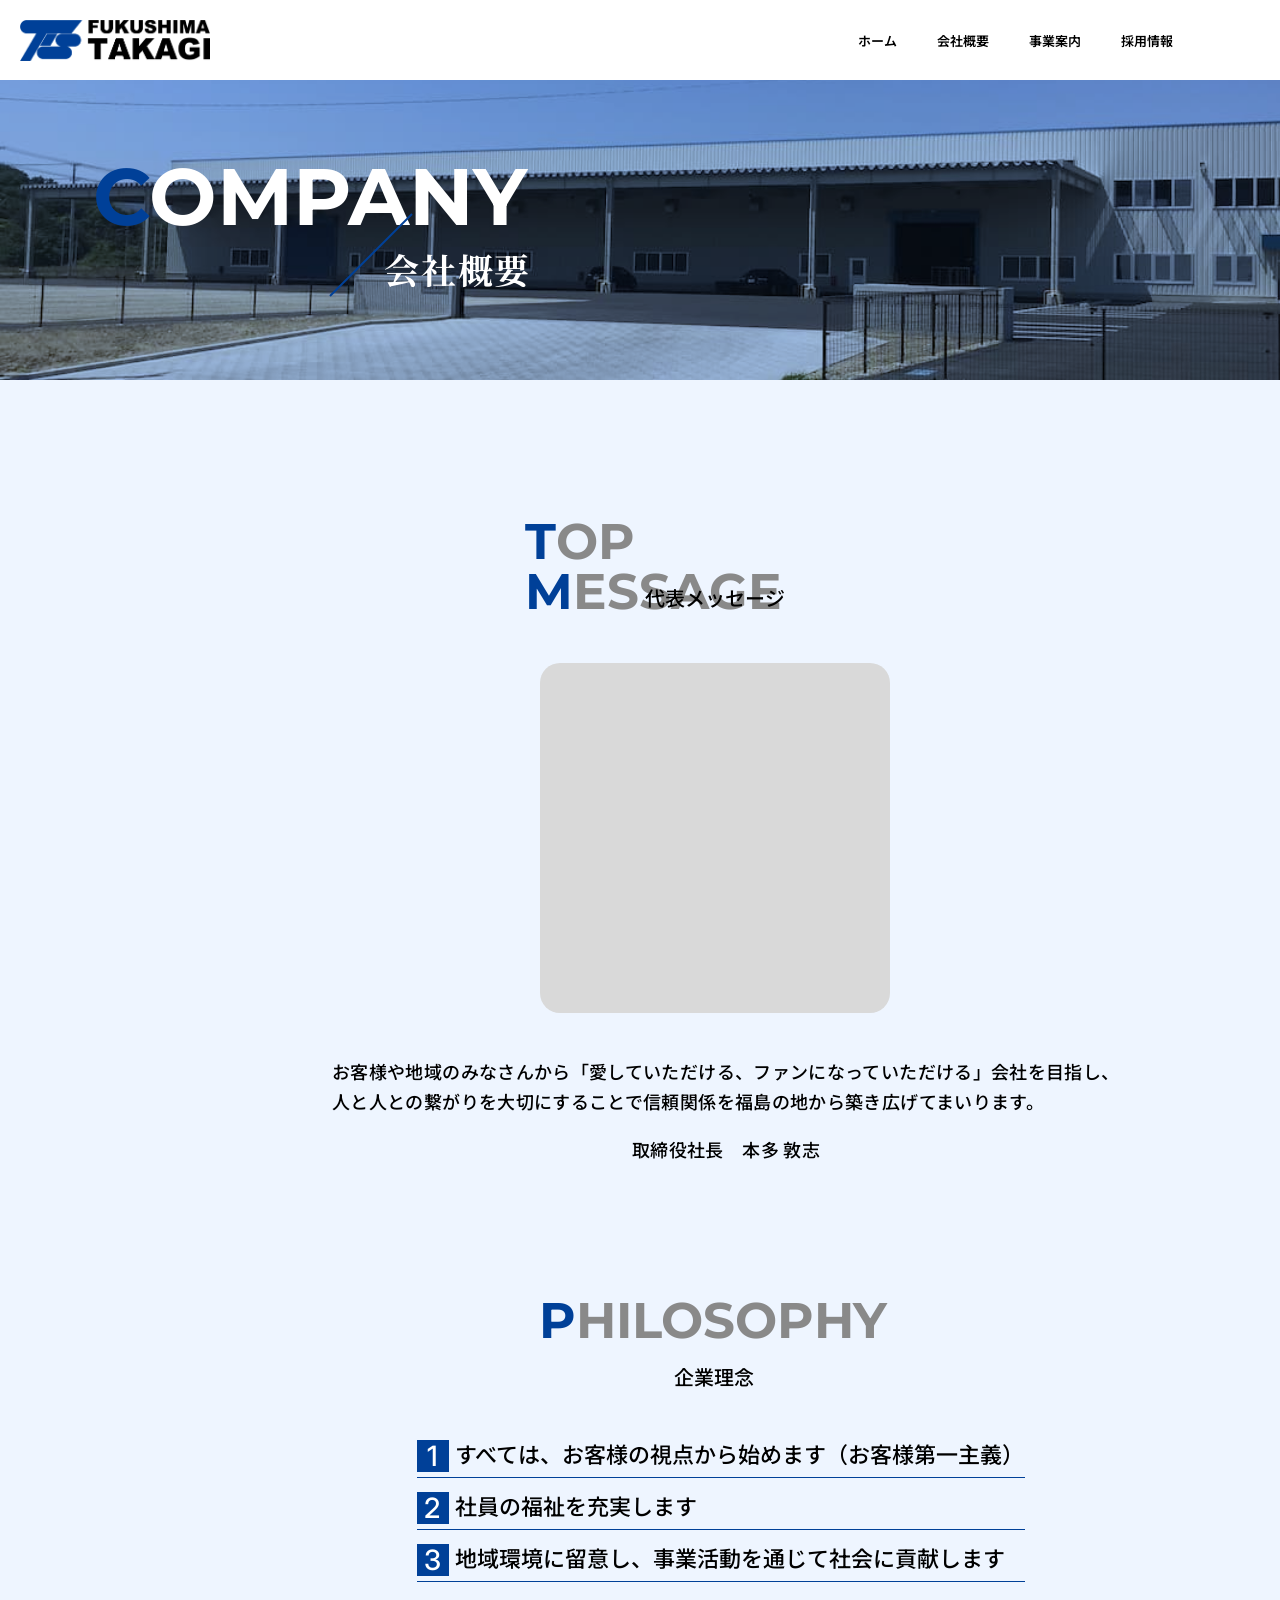
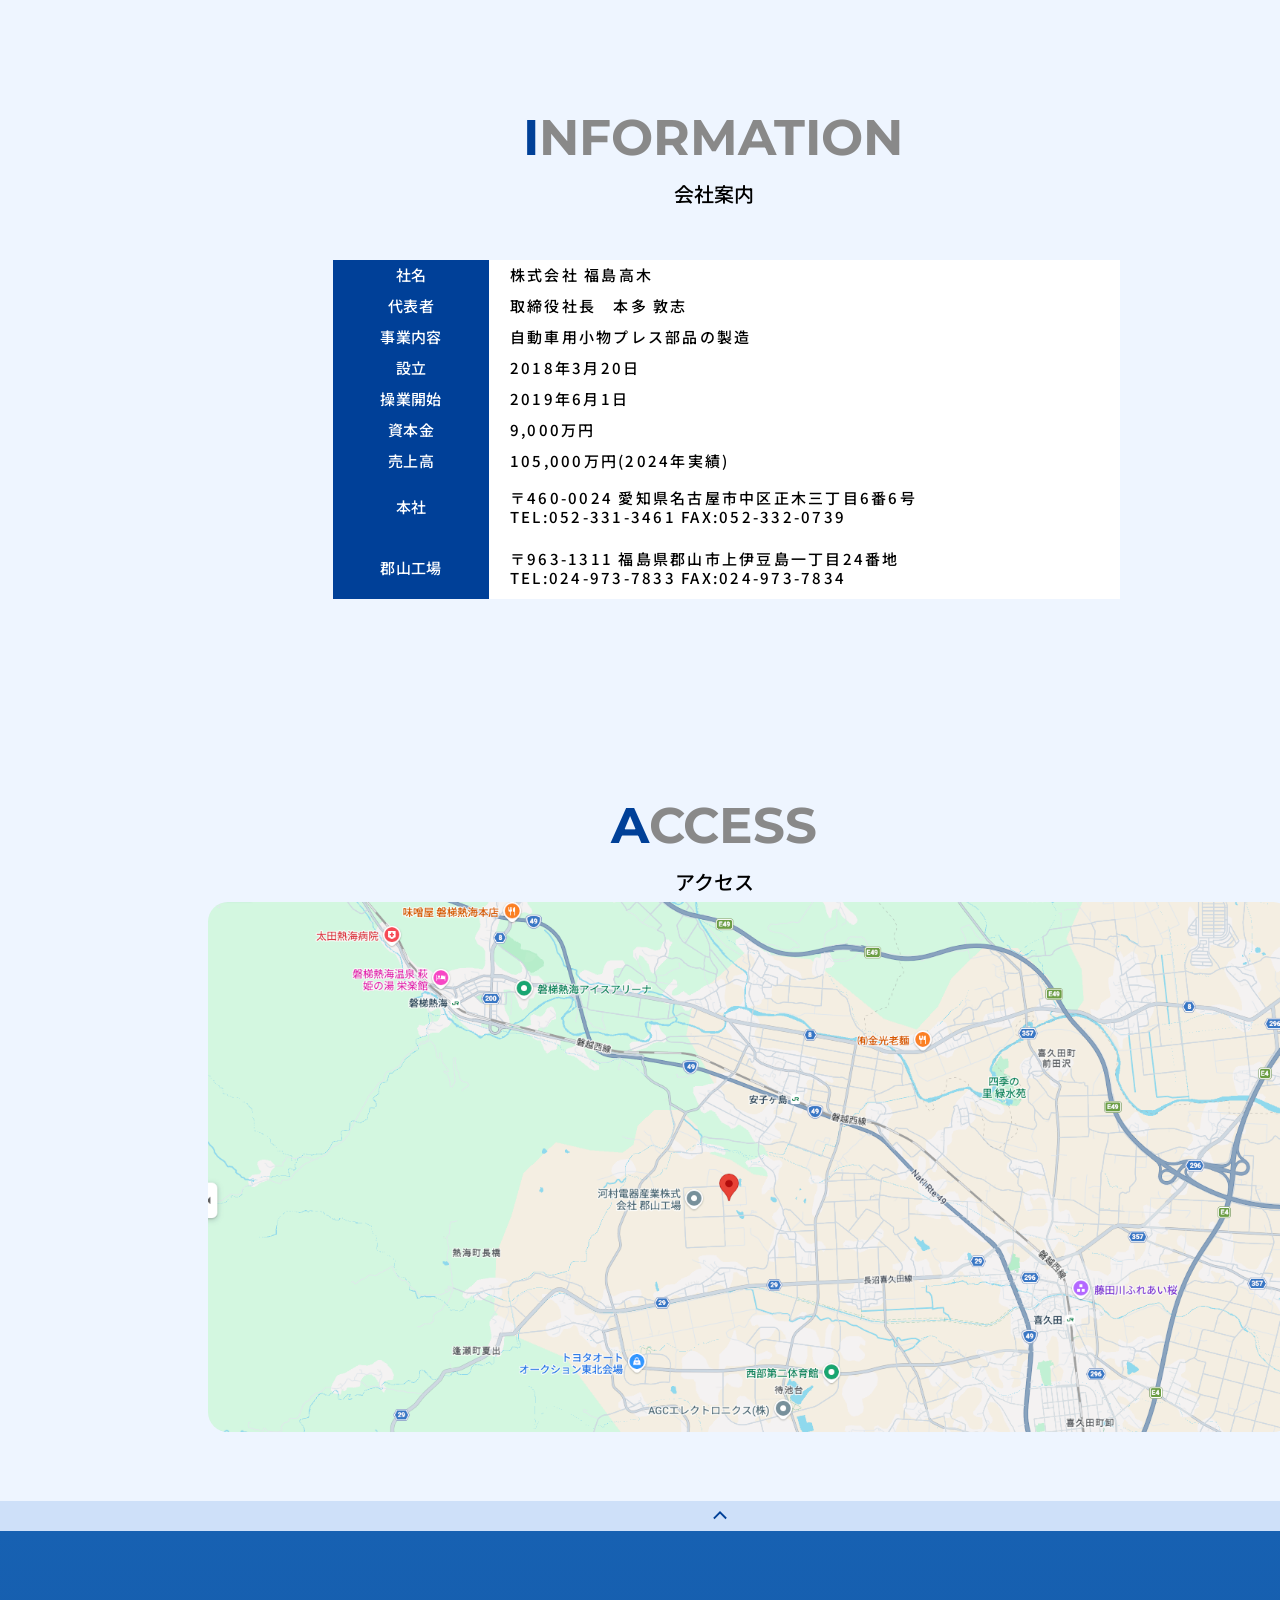
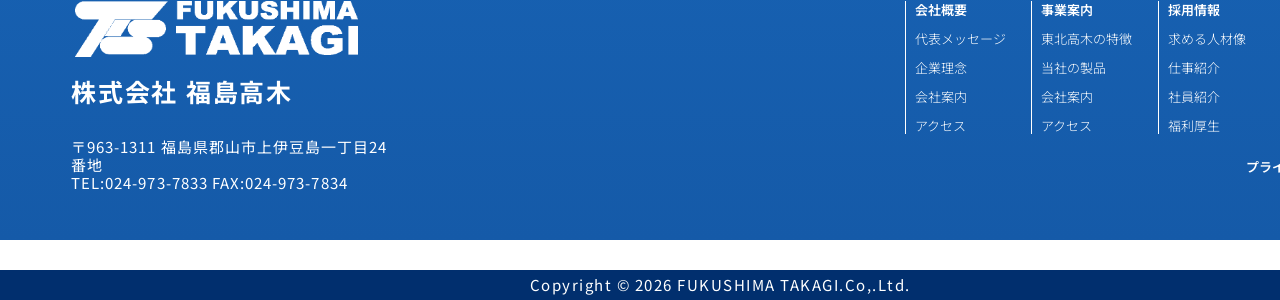
==== company.html @ 36859e25 "Add 3 subpages: company / business / recruit - company.html (会社概要): TOP MESSAGE, PHILOSOPHY (3 items" ====
<!DOCTYPE html>
<html lang="ja">
<head>
<meta charset="UTF-8">
<meta name="viewport" content="width=1440">
<title>会社概要 | 株式会社 福島高木</title>
<link rel="preconnect" href="https://fonts.googleapis.com">
<link rel="preconnect" href="https://fonts.gstatic.com" crossorigin>
<link href="https://fonts.googleapis.com/css2?family=Inter:wght@400;500&family=Montserrat:wght@400;600;700&family=Noto+Sans+JP:wght@300;400;500;700&family=Noto+Serif+JP:wght@700&display=swap" rel="stylesheet">
<link rel="stylesheet" href="style.css">
<link rel="stylesheet" href="company.css">
</head>
<body>

<div class="page page--company">

  <!-- ===== Header ===== -->
  <header class="hd">
    <a href="index.html"><img class="hd__logo" src="assets/logo.png" alt="FUKUSHIMA TAKAGI"></a>
    <nav class="hd__nav">
      <a href="index.html" style="left:857.5px;">ホーム</a>
      <a href="company.html" style="left:936.5px;">会社概要</a>
      <a href="business.html" style="left:1028.5px;">事業案内</a>
      <a href="recruit.html" style="left:1120.5px;">採用情報</a>
    </nav>
    <a href="#" class="hd__contact">お問い合わせ</a>
  </header>

  <!-- ===== COMPANY title section (y=80-380, h=300) ===== -->
  <section class="page-hero">
    <img class="page-hero__bg" src="assets/hero.jpg" alt="">
    <div class="page-hero__overlay"></div>
    <h1 class="title title--on-image" style="left:93px;top:77px;width:437px;height:145px;">
      <span class="title__en title__en--50"><i>C</i>OMPANY</span>
      <svg class="title__slash" viewBox="0 0 82 82" preserveAspectRatio="none" style="left:237px;top:57px;"><line x1="0" y1="82" x2="82" y2="0" stroke="#004098" stroke-width="2"/></svg>
      <span class="title__jp title__jp--white" style="left:291px;top:95px;">会社概要</span>
    </h1>
  </section>

  <!-- ===== Content area (light blue bg, y=380-3131) ===== -->
  <section class="content-bg"></section>

  <!-- TOP MESSAGE (y=517+) -->
  <h2 class="subtitle" style="left:525px;top:517px;width:379px;">
    <span class="subtitle__en"><i>T</i>OP <i>M</i>ESSAGE</span>
  </h2>
  <p class="subtitle__jp" style="left:525px;top:588px;width:379px;">代表メッセージ</p>

  <!-- Photo + body -->
  <div class="photo-square" style="left:540px;top:663px;width:350px;height:350px;"></div>

  <p class="body-text" style="left:332px;top:1056px;width:789px;font-size:18px;line-height:30px;letter-spacing:0.02em;color:#000;">
    お客様や地域のみなさんから「愛していただける、ファンになっていただける」会社を目指し、人と人との繋がりを大切にすることで信頼関係を福島の地から築き広げてまいります。
  </p>

  <p class="signature" style="left:632px;top:1134px;width:188px;font-size:18px;line-height:30px;letter-spacing:0.02em;color:#000;">取締役社長　本多 敦志</p>

  <!-- PHILOSOPHY (y=1296+) -->
  <h2 class="subtitle" style="left:539px;top:1296px;width:350px;">
    <span class="subtitle__en"><i>P</i>HILOSOPHY</span>
  </h2>
  <p class="subtitle__jp" style="left:539px;top:1367px;width:350px;">企業理念</p>

  <div class="philosophy-list">
    <div class="philosophy-row" style="top:1432px;">
      <span class="philosophy-num">1</span>
      <span class="philosophy-text">すべては、お客様の視点から始めます（お客様第一主義）</span>
      <div class="philosophy-line"></div>
    </div>
    <div class="philosophy-row" style="top:1484px;">
      <span class="philosophy-num">2</span>
      <span class="philosophy-text">社員の福祉を充実します</span>
      <div class="philosophy-line"></div>
    </div>
    <div class="philosophy-row" style="top:1536px;">
      <span class="philosophy-num">3</span>
      <span class="philosophy-text">地域環境に留意し、事業活動を通じて社会に貢献します</span>
      <div class="philosophy-line"></div>
    </div>
  </div>

  <!-- INFORMATION (y=1713+) -->
  <h2 class="subtitle" style="left:523px;top:1713px;width:382px;">
    <span class="subtitle__en"><i>I</i>NFORMATION</span>
  </h2>
  <p class="subtitle__jp" style="left:523px;top:1784px;width:382px;">会社案内</p>

  <table class="info-table" style="left:332px;top:1859px;width:788px;">
    <tr><td class="info-table__label">社名</td><td class="info-table__val">株式会社 福島高木</td></tr>
    <tr><td class="info-table__label">代表者</td><td class="info-table__val">取締役社長　本多 敦志</td></tr>
    <tr><td class="info-table__label">事業内容</td><td class="info-table__val">自動車用小物プレス部品の製造</td></tr>
    <tr><td class="info-table__label">設立</td><td class="info-table__val">2018年3月20日</td></tr>
    <tr><td class="info-table__label">操業開始</td><td class="info-table__val">2019年6月1日</td></tr>
    <tr><td class="info-table__label">資本金</td><td class="info-table__val">9,000万円</td></tr>
    <tr><td class="info-table__label">売上高</td><td class="info-table__val">105,000万円(2024年実績)</td></tr>
    <tr class="info-table__tall"><td class="info-table__label">本社</td><td class="info-table__val">〒460-0024 愛知県名古屋市中区正木三丁目6番6号<br>TEL:052-331-3461 FAX:052-332-0739</td></tr>
    <tr class="info-table__tall"><td class="info-table__label">郡山工場</td><td class="info-table__val">〒963-1311 福島県郡山市上伊豆島一丁目24番地<br>TEL:024-973-7833 FAX:024-973-7834</td></tr>
  </table>

  <!-- ACCESS (y=2401+) -->
  <h2 class="subtitle subtitle--center" style="left:610px;top:2401px;width:208px;">
    <span class="subtitle__en"><i>A</i>CCESS</span>
  </h2>
  <p class="subtitle__jp" style="left:610px;top:2472px;width:208px;text-align:center;">アクセス</p>

  <img class="access-map" src="assets/map.png" alt="" style="left:208px;top:2502px;width:1085px;height:530px;">

  <p class="access-addr" style="left:220px;top:2952px;width:1000px;font-size:22px;line-height:1;letter-spacing:0.07em;color:#000;text-align:center;">
    〒963-1311 福島県郡山市上伊豆島一丁目24番地　TEL:024-973-7833 FAX:024-973-7834
  </p>

  <!-- Page-top bar -->
  <div class="pagetop" style="top:3101px;">
    <svg viewBox="0 0 24 24" xmlns="http://www.w3.org/2000/svg"><path d="M6 14l6-6 6 6" stroke="#004098" stroke-width="2" fill="none" stroke-linecap="square"/></svg>
  </div>

  <!-- Footer -->
  <footer class="ft" style="top:3131px;">
    <img class="ft__logo" src="assets/logo.png" alt="">
    <p class="ft__company">株式会社 福島高木</p>
    <p class="ft__addr">〒963-1311 福島県郡山市上伊豆島一丁目24番地<br>TEL:024-973-7833 FAX:024-973-7834</p>
    <div class="ft__col" style="left:915px;"><h4>会社概要</h4><a>代表メッセージ</a><a>企業理念</a><a>会社案内</a><a>アクセス</a></div>
    <div class="ft__col" style="left:1041px;"><h4>事業案内</h4><a>東北高木の特徴</a><a>当社の製品</a><a>会社案内</a><a>アクセス</a></div>
    <div class="ft__col" style="left:1168px;"><h4>採用情報</h4><a>求める人材像</a><a>仕事紹介</a><a>社員紹介</a><a>福利厚生</a></div>
    <div class="ft__col ft__col--short" style="left:1294px;"><h4>募集要項</h4><a>応募フォーム</a><a>仕事紹介</a></div>
    <a href="#" class="ft__privacy">プライバシーポリシー</a>
  </footer>
  <div class="copyright" style="top:3470px;">Copyright © 2026 FUKUSHIMA TAKAGI.Co,.Ltd.</div>

</div>
</body>
</html>
---- style.css ----
/* Reset */
*,*::before,*::after { box-sizing: border-box; margin: 0; padding: 0; }
a { color: inherit; text-decoration: none; }
img { display: block; max-width: 100%; }
ul, li { list-style: none; }

:root {
  --brand: #004098;
  --gray-letter: #898989;
  --bg-light: #CEE0F9;
  --bg-business-overlay: #135CC1;
  --copyright-bg: #012F6E;
}

html, body { background: #fff; }
body {
  font-family: 'Noto Sans JP', 'Hiragino Kaku Gothic ProN', sans-serif;
  -webkit-font-smoothing: antialiased;
  color: #000;
  font-weight: 500;
}

.page {
  position: relative;
  width: 1440px;
  height: 3575px;
  margin: 0 auto;
  overflow: hidden;
  background: #fff;
}

/* ===== Header (y=0-80) ===== */
.hd {
  position: absolute;
  left: 0; top: 0;
  width: 1440px;
  height: 80px;
  background: #fff;
  z-index: 10;
}
.hd__logo {
  position: absolute;
  left: 30px;
  top: 20px;
  width: 190px;
  height: 41px;
  object-fit: contain;
}
.hd__nav a {
  position: absolute;
  top: 31.5px;
  font-family: 'Hiragino Kaku Gothic ProN', 'Noto Sans JP', sans-serif;
  font-weight: 600;
  font-size: 13px;
  line-height: 17px;
  color: #000;
  letter-spacing: 0;
}
.hd__contact {
  position: absolute;
  left: 1290px;
  top: 0;
  width: 150px;
  height: 80px;
  background: var(--brand);
  color: #fff;
  font-family: 'Hiragino Kaku Gothic ProN', 'Noto Sans JP', sans-serif;
  font-weight: 600;
  font-size: 13px;
  display: flex;
  align-items: center;
  justify-content: center;
  letter-spacing: 0;
}

/* ===== Hero (y=80, h=660) ===== */
.hero {
  position: absolute;
  left: 0; top: 80px;
  width: 1440px;
  height: 660px;
  overflow: hidden;
}
.hero__img {
  position: absolute;
  left: 0; top: 0;
  width: 1440px;
  height: 660px;
  object-fit: cover;
}
.hero__title {
  position: absolute;
  left: 278px;
  top: 349px;
  width: 885px;
  height: 110px;
  font-family: 'Montserrat', sans-serif;
  font-weight: 600;
  font-size: 90px;
  line-height: 1;
  color: rgba(255, 255, 255, 0.7);
  letter-spacing: 0;
  text-align: center;
  white-space: nowrap;
}
.hero__sub {
  position: absolute;
  left: 464px;
  top: 474px;
  width: 512px;
  height: 42px;
  font-family: 'Inter', 'Noto Sans JP', sans-serif;
  font-weight: 400;
  font-size: 35px;
  line-height: 0.999;
  color: #fff;
  letter-spacing: 0.25em;
  text-align: center;
  white-space: nowrap;
}

/* ===== Section title (MESSAGE / BUSINESS / NEWS / RECRUITMENT) ===== */
.title {
  position: absolute;
  font-weight: normal;
  line-height: 1;
}
.title__en {
  position: absolute;
  left: 0;
  top: 0;
  font-family: 'Montserrat', sans-serif;
  font-weight: 700;
  font-size: 80px;
  line-height: 1;
  letter-spacing: 0;
  color: var(--gray-letter);
  white-space: nowrap;
}
.title__en i {
  font-style: normal;
  color: var(--brand);
}
.title--on-image .title__en { color: #fff; }
.title--on-image .title__en i { color: var(--brand); }
.title__slash {
  position: absolute;
  width: 82px;
  height: 82px;
  overflow: visible;
}
.title__jp {
  position: absolute;
  font-family: 'Noto Serif JP', serif;
  font-weight: 700;
  font-size: 35px;
  line-height: 1;
  letter-spacing: 0.05em;
  color: var(--brand);
  white-space: nowrap;
}
.title__jp--white { color: #fff; }

/* ===== MESSAGE (y=740, h=685) ===== */
.sec-message {
  position: absolute;
  left: 0; top: 740px;
  width: 1440px;
  height: 685px;
  background: var(--bg-light);
}
.sec-message__photo-back {
  position: absolute;
  left: 738px;
  top: 97px;     /* abs (738,837). section starts y=740. */
  width: 702px;
  height: 434px;
  border-radius: 20px;
  object-fit: cover;
  z-index: 1;
}
.sec-message__photo-front {
  position: absolute;
  left: 563px;
  top: 192px;    /* abs (563,932). section starts y=740. */
  width: 279px;
  height: 393px;
  border-radius: 20px;
  object-fit: cover;
  z-index: 2;
}
.sec-message .title { left: 93px; top: 76px; /* 816-740=76 */ width: 408px; height: 220px; }
.sec-message .title .title__en { left: 0; top: 0; /* abs (93,816) */ }
.sec-message .title .title__slash { left: 143px; top: 57px; /* abs (236,873) */ }
.sec-message .title .title__jp { left: 189px; top: 95px; /* abs (282,911) */ }

.sec-message__body {
  position: absolute;
  left: 93px;
  top: 258px;     /* 998-740=258 */
  width: 408px;
  height: 180px;
  font-family: 'Noto Sans JP', sans-serif;
  font-weight: 500;
  font-size: 15px;
  line-height: 30px;
  letter-spacing: 0.02em;
  color: #000;
}

/* ===== BUSINESS (y=1425, h=617) ===== */
.sec-business {
  position: absolute;
  left: 0; top: 1425px;
  width: 1440px;
  height: 617px;
  overflow: hidden;
}
.sec-business__bg {
  position: absolute;
  left: 0; top: 0;
  width: 1440px;
  height: 617px;
  object-fit: cover;
}
.sec-business__overlay {
  position: absolute;
  inset: 0;
  background: var(--bg-business-overlay);
  opacity: 0.4;
}
.sec-business .title { left: 93px; top: 79px; /* 1504-1425=79 */ width: 422px; height: 220px; }
.sec-business .title .title__en { left: 0; top: 0; /* abs (93,1504) */ }
.sec-business .title .title__slash { left: 206px; top: 61px; /* abs (299,1565) */ }
.sec-business .title .title__jp { left: 275px; top: 95px; /* abs (368,1599) */ }

.sec-business__lead {
  position: absolute;
  left: 98px;
  top: 264px;        /* 1689-1425=264 */
  width: 566px;
  height: 88px;
  font-family: 'Noto Sans JP', sans-serif;
  font-weight: 700;
  font-size: 30px;
  line-height: 1;
  letter-spacing: 0;
  color: #fff;
}
.sec-business__lead br { line-height: 1; }
.sec-business__lead {
  /* Use two lines via <br>; with line-height 1, lines stack at 30px which is too tight. The fig has h=88 = ~30 + ~30 = need gap. */
  line-height: 1.45;
}
.sec-business__body {
  position: absolute;
  left: 98px;
  top: 379px;       /* 1804-1425=379 */
  width: 662px;
  height: 60px;
  font-family: 'Noto Sans JP', sans-serif;
  font-weight: 500;
  font-size: 15px;
  line-height: 30px;
  letter-spacing: 0.02em;
  color: #fff;
}

/* ===== NEWS (y=2042, h=600) ===== */
.sec-news {
  position: absolute;
  left: 0; top: 2042px;
  width: 1440px;
  height: 600px;
  background: #fff;
}
.sec-news .title { left: 590px; top: 78px; /* 2120-2042=78 */ width: 261px; height: 220px; }
.sec-news .title .title__en { left: 0; top: 0; /* abs (590,2120) */ }
.sec-news .title .title__slash { left: 46px; top: 64px; /* abs (636,2184) */ }
.sec-news .title .title__jp { left: 116px; top: 98px; /* abs (706,2218) */ }

.news-list {
  position: relative;
}
.news-list li {
  position: absolute;
  left: 232.5px;
  width: 953.5px;   /* arrow at 1186; arrow w=24; right edge 1210, but list area roughly 232 to 1186 = 953 */
  height: 25px;
}
.pill {
  position: absolute;
  left: 0;
  top: 0;
  width: 107px;
  height: 25px;
  background: var(--brand);
  color: #fff;
  border-radius: 2px;
  display: flex;
  align-items: center;
  justify-content: center;
  font-family: 'Montserrat', sans-serif;
  font-weight: 400;
  font-size: 12px;
  letter-spacing: 0;
}
.news-txt {
  position: absolute;
  left: 119px;          /* 351.5-232.5=119 */
  top: 0;
  height: 26px;
  width: 561px;
  font-family: 'Noto Sans JP', sans-serif;
  font-weight: 500;
  font-size: 17px;
  line-height: 26px;
  letter-spacing: 0;
  color: #000;
  white-space: nowrap;
  overflow: hidden;
  text-overflow: ellipsis;
}
.news-arrow {
  position: absolute;
  left: 953.5px;     /* 1186-232.5 */
  top: 0;
  width: 24px;
  height: 24px;
  background: url("data:image/svg+xml;utf8,<svg xmlns='http://www.w3.org/2000/svg' viewBox='0 0 24 24'><path d='M4 12h15M13 5l7 7-7 7' stroke='%23000' stroke-width='1.6' fill='none'/></svg>") center/contain no-repeat;
}
/* Divider lines between news items */
.sec-news .news-list li::before {
  content: "";
  position: absolute;
  left: -118px;     /* extend slightly left and right */
  right: -25px;
  top: -10px;
  height: 1px;
  background: var(--brand);
  opacity: 0.35;
}
.sec-news .news-list li:last-child::after {
  content: "";
  position: absolute;
  left: -118px;
  right: -25px;
  bottom: -20px;
  height: 1px;
  background: var(--brand);
  opacity: 0.35;
}

/* ===== RECRUITMENT (y=2642, h=564) ===== */
.sec-recruit {
  position: absolute;
  left: 0; top: 2642px;
  width: 1440px;
  height: 564px;
  overflow: hidden;
}
.sec-recruit__bg {
  position: absolute;
  left: 0; top: 0;
  width: 1440px;
  height: 564px;
  object-fit: cover;
}
.sec-recruit__overlay {
  position: absolute;
  inset: 0;
  background: var(--bg-business-overlay);
  opacity: 0.4;
}
.sec-recruit .title { left: 94px; top: 79px; /* 2721-2642=79 */ width: 613px; height: 220px; }
.sec-recruit .title .title__en { left: 0; top: 0; /* abs (94,2721) */ }
.sec-recruit .title .title__slash { left: 398px; top: 64px; /* abs (492,2785) */ }
.sec-recruit .title .title__jp { left: 467px; top: 98px; /* abs (561,2819) */ }

.sec-recruit__body {
  position: absolute;
  left: 98px;
  top: 277px;       /* 2919-2642=277 */
  width: 630px;
  height: 109px;
  font-family: 'Noto Sans JP', sans-serif;
  font-weight: 500;
  font-size: 15px;
  line-height: 30px;
  letter-spacing: 0.02em;
  color: #fff;
}

/* ===== Buttons ===== */
.btn {
  position: absolute;
  width: 284px;
  height: 54px;
  display: flex;
  align-items: center;
  font-family: 'Noto Sans JP', sans-serif;
  font-weight: 700;
  font-size: 17px;
  letter-spacing: 0.1em;
  z-index: 5;
}
.btn span {
  position: absolute;
  left: 88px;     /* (181-93) for MESSAGE button */
  height: 20px;
  line-height: 20px;
}
.btn svg {
  position: absolute;
  left: 172px;    /* (265-93) */
  top: 15px;
  width: 24px;
  height: 24px;
}
.btn-blue {
  background: var(--brand);
  color: #fff;
}
.btn-white {
  background: #fff;
  color: var(--brand);
}
.btn-white svg path { stroke: var(--brand); }

/* ===== Page top (y=3206, h=30) ===== */
.pagetop {
  position: absolute;
  left: 0; top: 3206px;
  width: 1440px;
  height: 30px;
  background: var(--bg-light);
  display: flex;
  align-items: center;
  justify-content: center;
}
.pagetop svg { width: 22px; height: 22px; }

/* ===== Footer (y=3236, h=309) ===== */
.ft {
  position: absolute;
  left: 0; top: 3236px;
  width: 1440px;
  height: 309px;
  background: #1864B3;   /* approximate medium-blue between #135CC1 and #004098 */
  background: linear-gradient(180deg, #1761B2 0%, #155AA8 100%);
  color: #fff;
  font-family: 'Noto Sans JP', sans-serif;
}
.ft__logo {
  position: absolute;
  left: 75px;
  top: 70px;       /* abs (75, 3306) - 3236 = 70 */
  width: 283px;
  height: 56px;
  filter: brightness(0) invert(1);
}
.ft__company {
  position: absolute;
  left: 71px;
  top: 148px;      /* (3384-3236) */
  width: 320px;
  height: 37px;
  font-weight: 700;
  font-size: 25px;
  line-height: 1;
  letter-spacing: 0.07em;
  color: #fff;
  white-space: nowrap;
}
.ft__addr {
  position: absolute;
  left: 71px;
  top: 207px;      /* (3443-3236) */
  width: 320px;
  font-weight: 400;
  font-size: 15px;
  line-height: 18px;
  letter-spacing: 0.07em;
  color: #fff;
}
.ft__col {
  position: absolute;
  top: 70px;        /* heading at y=3306 */
  width: 91px;
}
.ft__col::before {
  /* White vertical bar 1px, height 133px (75px for 4th col), at left:-10px (915-905=10, 1041-1031=10, 1168-1158=10, 1294-1284=10) */
  content: "";
  position: absolute;
  left: -10px;
  top: 0;
  width: 1px;
  height: 133px;
  background: #fff;
}
.ft__col--short::before { height: 75px; }
.ft__col h4 {
  font-family: 'Hiragino Kaku Gothic ProN', 'Noto Sans JP', sans-serif;
  font-weight: 600;
  font-size: 13px;
  line-height: 17px;
  letter-spacing: 0;
  color: #fff;
  margin: 0;
}
.ft__col a {
  display: block;
  font-family: 'Hiragino Kaku Gothic ProN', 'Noto Sans JP', sans-serif;
  font-weight: 300;
  font-size: 13px;
  line-height: 17px;
  letter-spacing: 0;
  color: #fff;
  margin-top: 12px;    /* 3335-3306=29 = 17+12 line spacing */
}
.ft__privacy {
  position: absolute;
  left: 1246px;
  top: 227px;      /* (3463-3236) */
  width: 170px;
  height: 17px;
  font-family: 'Hiragino Kaku Gothic ProN', 'Noto Sans JP', sans-serif;
  font-weight: 600;
  font-size: 13px;
  line-height: 17px;
  letter-spacing: 0;
  color: #fff;
  white-space: nowrap;
}

/* ===== Copyright bar (y=3545, h=30) ===== */
.copyright {
  position: absolute;
  left: 0; top: 3545px;
  width: 1440px;
  height: 30px;
  background: var(--copyright-bg);
  font-family: 'Noto Sans JP', sans-serif;
  font-weight: 400;
  font-size: 15px;
  line-height: 30px;
  letter-spacing: 0.1em;
  color: #fff;
  text-align: center;
}

/* ===== Responsive scaling ===== */
@media (max-width: 1500px) {
  body { overflow-x: auto; }
}
---- company.css ----
/* ===== Company page (002_会社概要) overrides ===== */

.page--company {
  height: 3500px;
}

/* Company-page header has different x positions (nav starts earlier) */
.page--company .hd__logo { left: 20px; }
/* nav items use inline left from HTML */

/* Page hero (white frame with image bg + blue 0.4 multiply overlay) */
.page-hero {
  position: absolute;
  left: 0; top: 80px;
  width: 1440px; height: 300px;
  overflow: hidden;
}
.page-hero__bg {
  position: absolute; inset: 0;
  width: 100%; height: 100%;
  object-fit: cover;
}
.page-hero__overlay {
  position: absolute; inset: 0;
  background: rgb(19, 92, 193);
  opacity: 0.4;
  mix-blend-mode: multiply;
}

/* Page-hero title (e.g., "COMPANY") - 50% style: 80px Montserrat Bold, blue first letter, rest white */
.page-hero .title { z-index: 2; }
.page-hero .title__en {
  font-size: 80px;
  color: #fff;
}
.page-hero .title__en i { color: #004098; }
.page-hero .title__jp { color: #fff; }

/* Content bg */
.content-bg {
  position: absolute;
  left: 0; top: 380px;
  width: 1440px;
  height: 2751px;
  background: #EEF5FF;
}

/* Section subtitles (TOP MESSAGE / PHILOSOPHY / INFORMATION / ACCESS) */
.subtitle {
  position: absolute;
  font-family: 'Montserrat', sans-serif;
  font-weight: 700;
  font-size: 50px;
  line-height: 1;
  letter-spacing: 0;
  margin: 0;
}
.subtitle__en { color: #898989; }
.subtitle__en i { color: #004098; font-style: normal; }

.subtitle--center {
  text-align: center;
}
.subtitle--center .subtitle__en { display: block; text-align: center; }

.subtitle__jp {
  position: absolute;
  font-family: 'Noto Sans JP', sans-serif;
  font-weight: 500;
  font-size: 20px;
  line-height: 1;
  letter-spacing: 0;
  color: #000;
  text-align: center;
  margin: 0;
}

/* Photo square placeholder */
.photo-square {
  position: absolute;
  background: #d9d9d9;
  border-radius: 20px;
}

/* Body / signature */
.body-text, .signature {
  position: absolute;
  margin: 0;
  font-family: 'Noto Sans JP', sans-serif;
  font-weight: 500;
}

/* Philosophy rows */
.philosophy-list {
  position: relative;
}
.philosophy-row {
  position: absolute;
  left: 416px;
  width: 609px;
  height: 43px;
}
.philosophy-num {
  position: absolute;
  left: 1px;
  top: 8px;
  width: 32px;
  height: 32px;
  background: #004098;
  color: #fff;
  font-family: 'Inter', sans-serif;
  font-weight: 500;
  font-size: 28px;
  line-height: 32px;
  text-align: center;
  letter-spacing: 0.05em;
}
.philosophy-text {
  position: absolute;
  left: 39px;
  top: 0;
  height: 43px;
  font-family: 'Noto Sans JP', sans-serif;
  font-weight: 500;
  font-size: 22px;
  line-height: 43px;
  letter-spacing: 0;
  color: #000;
  white-space: nowrap;
}
.philosophy-line {
  position: absolute;
  left: 1px;
  bottom: -3px;
  width: 608px;
  height: 1px;
  background: #004098;
}

/* INFORMATION table */
.info-table {
  position: absolute;
  border-collapse: collapse;
  font-family: 'Noto Sans JP', sans-serif;
}
.info-table tr {
  height: 30px;
  background: transparent;
}
.info-table__label {
  width: 156px;
  background: #004098;
  color: #fff;
  font-weight: 500;
  font-size: 15px;
  line-height: 30px;
  letter-spacing: 0.02em;
  text-align: center;
  vertical-align: middle;
  padding: 0;
  border: 1px solid transparent;
}
.info-table__val {
  width: 627px;
  background: #fff;
  color: #000;
  font-weight: 500;
  font-size: 15px;
  line-height: 30px;
  letter-spacing: 0.15em;
  padding-left: 20px;
  vertical-align: middle;
  border: 1px solid transparent;
}
.info-table__tall {
  height: 60px;
}
.info-table__tall .info-table__val {
  line-height: 19px;
  padding-top: 11px;
  vertical-align: top;
  padding-bottom: 11px;
}

.access-map {
  position: absolute;
  border-radius: 20px;
  object-fit: cover;
}

/* Business page: feature/product cards */
.biz-arrow {
  position: absolute;
  width: 50px;
  height: 50px;
  background: #004098;
  border-radius: 50%;
  z-index: 5;
}
.biz-arrow::after {
  content: "";
  position: absolute;
  left: 50%; top: 50%;
  transform: translate(-50%, -50%);
  width: 14px;
  height: 14px;
  border-top: 2px solid #fff;
  border-right: 2px solid #fff;
}
.biz-arrow--left::after {
  transform: translate(-30%, -50%) rotate(-135deg);
}
.biz-arrow--right::after {
  transform: translate(-70%, -50%) rotate(45deg);
}

.feature-card {
  position: absolute;
  width: 302.7px;
  height: 403px;
}
.feature-card__img {
  width: 302.7px;
  height: 287px;
  background: #d9d9d9;
  border-radius: 20px;
}
.feature-card__name {
  margin-top: 13px;
  font-family: 'Noto Sans JP', sans-serif;
  font-weight: 500;
  font-size: 18px;
  line-height: 30px;
  letter-spacing: 0.02em;
  color: #000;
}
.feature-card__desc {
  margin-top: 13px;
  font-family: 'Noto Sans JP', sans-serif;
  font-weight: 400;
  font-size: 13px;
  line-height: 20px;
  letter-spacing: 0.02em;
  color: #000;
}

/* Product grid (MERCHANDISE) */
.product-card {
  position: absolute;
  width: 302.7px;
  height: 400px;
}
.product-card__img {
  width: 302.7px;
  height: 287px;
  background: #d9d9d9;
  border-radius: 20px;
}
.product-card__name {
  margin-top: 13px;
  font-family: 'Noto Sans JP', sans-serif;
  font-weight: 500;
  font-size: 18px;
  line-height: 30px;
  letter-spacing: 0.02em;
  color: #000;
}
.product-card__desc {
  margin-top: 13px;
  font-family: 'Noto Sans JP', sans-serif;
  font-weight: 400;
  font-size: 13px;
  line-height: 20px;
  letter-spacing: 0.02em;
  color: #000;
}
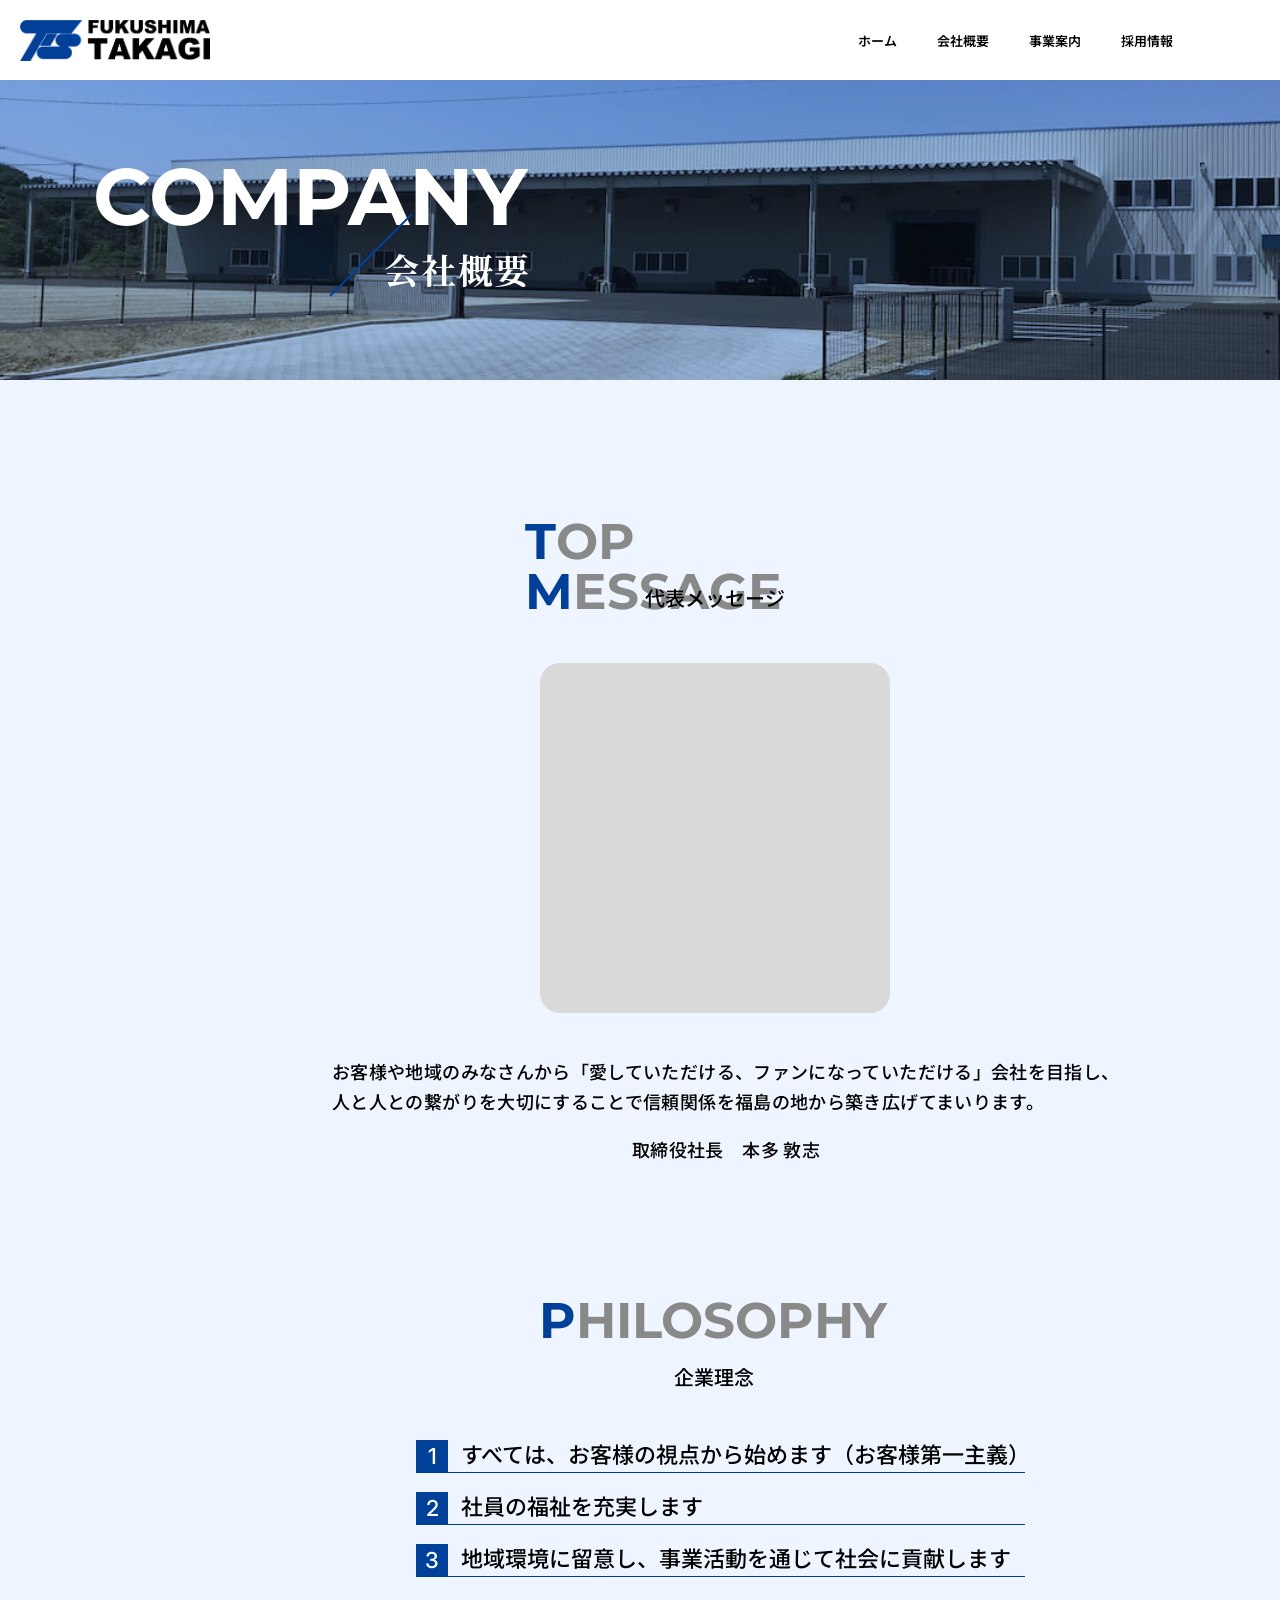
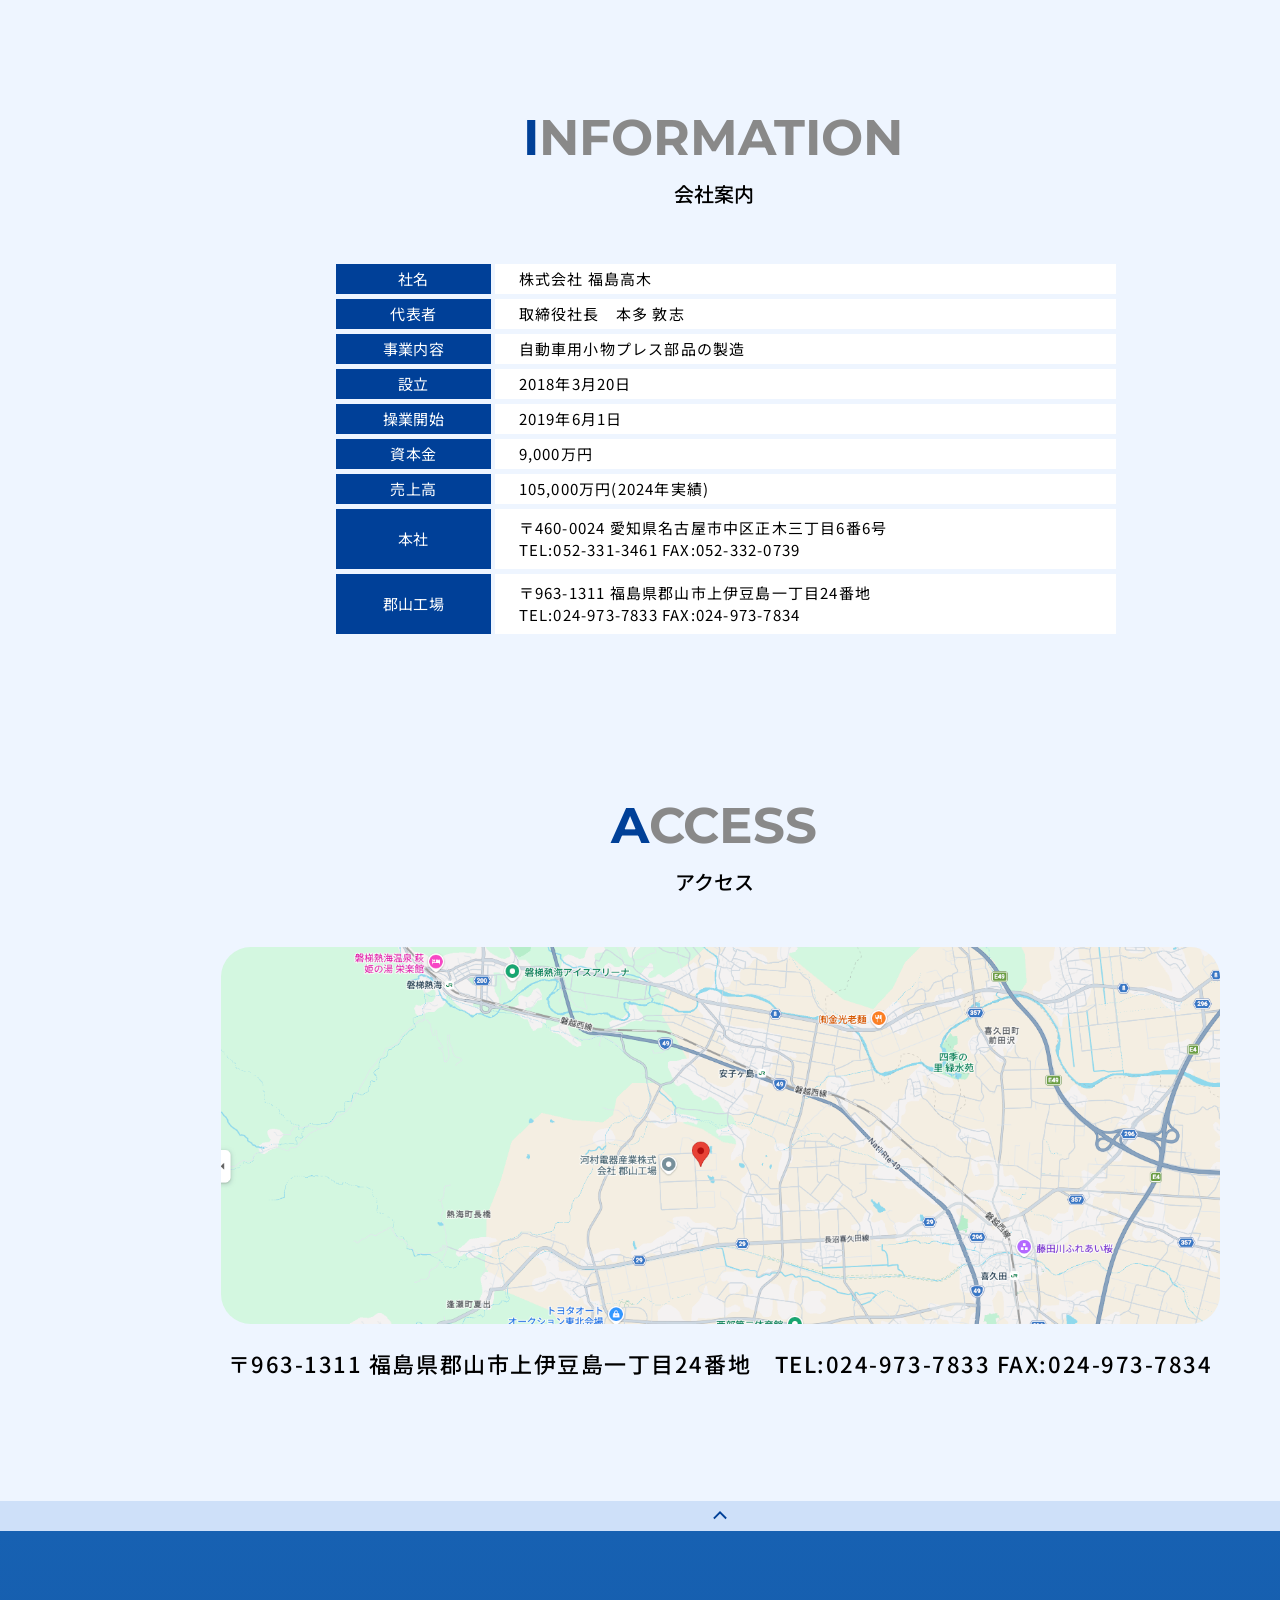
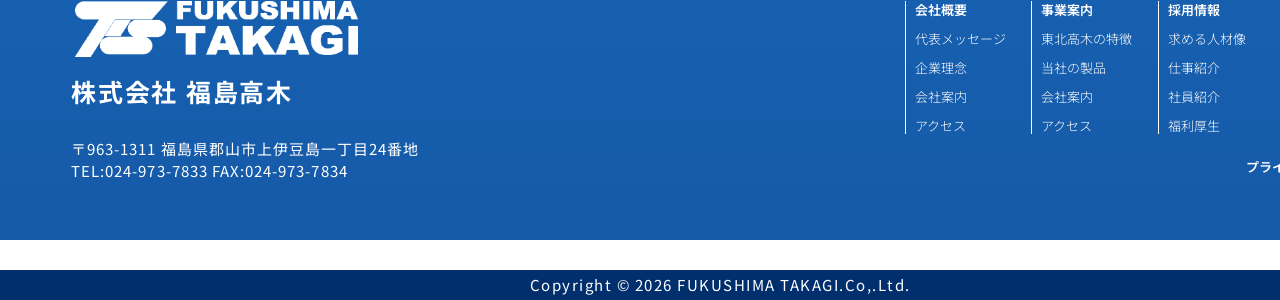
==== commit 7744e45c: "Fix company.html 5 issues per user feedback 1. COMPANY hero: first letter C now WHITE (was blue) — m" ====
--- a/company.html
+++ b/company.html
@@ -103,7 +103,7 @@
   </h2>
   <p class="subtitle__jp" style="left:610px;top:2472px;width:208px;text-align:center;">アクセス</p>
 
-  <img class="access-map" src="assets/map.png" alt="" style="left:208px;top:2502px;width:1085px;height:530px;">
+  <img class="access-map" src="assets/map.png" alt="" style="left:221px;top:2547px;width:999px;height:377px;border-radius:30px;">
 
   <p class="access-addr" style="left:220px;top:2952px;width:1000px;font-size:22px;line-height:1;letter-spacing:0.07em;color:#000;text-align:center;">
     〒963-1311 福島県郡山市上伊豆島一丁目24番地　TEL:024-973-7833 FAX:024-973-7834
--- a/style.css
+++ b/style.css
@@ -476,12 +476,13 @@
   position: absolute;
   left: 71px;
   top: 207px;      /* (3443-3236) */
-  width: 320px;
+  width: 480px;     /* wide enough for 〒xxx-xxxx 福島県郡山市上伊豆島一丁目24番地 to fit on one line */
   font-weight: 400;
   font-size: 15px;
-  line-height: 18px;
+  line-height: 22px;
   letter-spacing: 0.07em;
   color: #fff;
+  white-space: nowrap;
 }
 .ft__col {
   position: absolute;
--- a/company.css
+++ b/company.css
@@ -27,13 +27,13 @@
   mix-blend-mode: multiply;
 }
 
-/* Page-hero title (e.g., "COMPANY") - 50% style: 80px Montserrat Bold, blue first letter, rest white */
+/* Page-hero title (e.g., "COMPANY") - 80px Montserrat Bold, ALL white */
 .page-hero .title { z-index: 2; }
 .page-hero .title__en {
   font-size: 80px;
   color: #fff;
 }
-.page-hero .title__en i { color: #004098; }
+.page-hero .title__en i { color: #fff; }
 .page-hero .title__jp { color: #fff; }
 
 /* Content bg */
@@ -90,7 +90,7 @@
   font-weight: 500;
 }
 
-/* Philosophy rows */
+/* Philosophy rows — number box sits on the line (line is full width behind/under it) */
 .philosophy-list {
   position: relative;
 }
@@ -102,7 +102,7 @@
 }
 .philosophy-num {
   position: absolute;
-  left: 1px;
+  left: 0;
   top: 8px;
   width: 32px;
   height: 32px;
@@ -110,14 +110,15 @@
   color: #fff;
   font-family: 'Inter', sans-serif;
   font-weight: 500;
-  font-size: 28px;
+  font-size: 22px;
   line-height: 32px;
   text-align: center;
-  letter-spacing: 0.05em;
+  letter-spacing: 0;
+  z-index: 2;
 }
 .philosophy-text {
   position: absolute;
-  left: 39px;
+  left: 45px;
   top: 0;
   height: 43px;
   font-family: 'Noto Sans JP', sans-serif;
@@ -130,62 +131,70 @@
 }
 .philosophy-line {
   position: absolute;
-  left: 1px;
-  bottom: -3px;
-  width: 608px;
+  left: 0;       /* line starts at the LEFT EDGE of the number box (passes under it) */
+  top: 40px;     /* meets the bottom of the number box (number top:8 + height:32 = 40) */
+  width: 609px;
   height: 1px;
   background: #004098;
-}
-
-/* INFORMATION table */
+  z-index: 1;
+}
+
+/* INFORMATION table — row gap + col gap, first col REGULAR (not bold) */
 .info-table {
   position: absolute;
-  border-collapse: collapse;
+  border-collapse: separate;
+  border-spacing: 4px 5px;   /* col gap, row gap */
   font-family: 'Noto Sans JP', sans-serif;
 }
 .info-table tr {
-  height: 30px;
   background: transparent;
 }
 .info-table__label {
   width: 156px;
+  height: 30px;
   background: #004098;
   color: #fff;
-  font-weight: 500;
+  font-weight: 400;          /* NOT bold */
   font-size: 15px;
   line-height: 30px;
   letter-spacing: 0.02em;
   text-align: center;
   vertical-align: middle;
   padding: 0;
-  border: 1px solid transparent;
 }
 .info-table__val {
   width: 627px;
   background: #fff;
   color: #000;
-  font-weight: 500;
+  font-weight: 400;
   font-size: 15px;
   line-height: 30px;
-  letter-spacing: 0.15em;
-  padding-left: 20px;
+  letter-spacing: 0.08em;
+  padding-left: 24px;
   vertical-align: middle;
-  border: 1px solid transparent;
-}
-.info-table__tall {
+}
+.info-table__tall .info-table__label {
   height: 60px;
 }
 .info-table__tall .info-table__val {
-  line-height: 19px;
-  padding-top: 11px;
-  vertical-align: top;
-  padding-bottom: 11px;
+  height: 60px;
+  line-height: 22px;
+  padding-top: 8px;
+  padding-bottom: 8px;
+  vertical-align: middle;
 }
 
 .access-map {
   position: absolute;
   border-radius: 20px;
   object-fit: cover;
+}
+.access-addr {
+  position: absolute;
+  margin: 0;
+  font-family: 'Noto Sans JP', sans-serif;
+  font-weight: 500;
+  white-space: nowrap;
 }
 
 /* Business page: feature/product cards */
